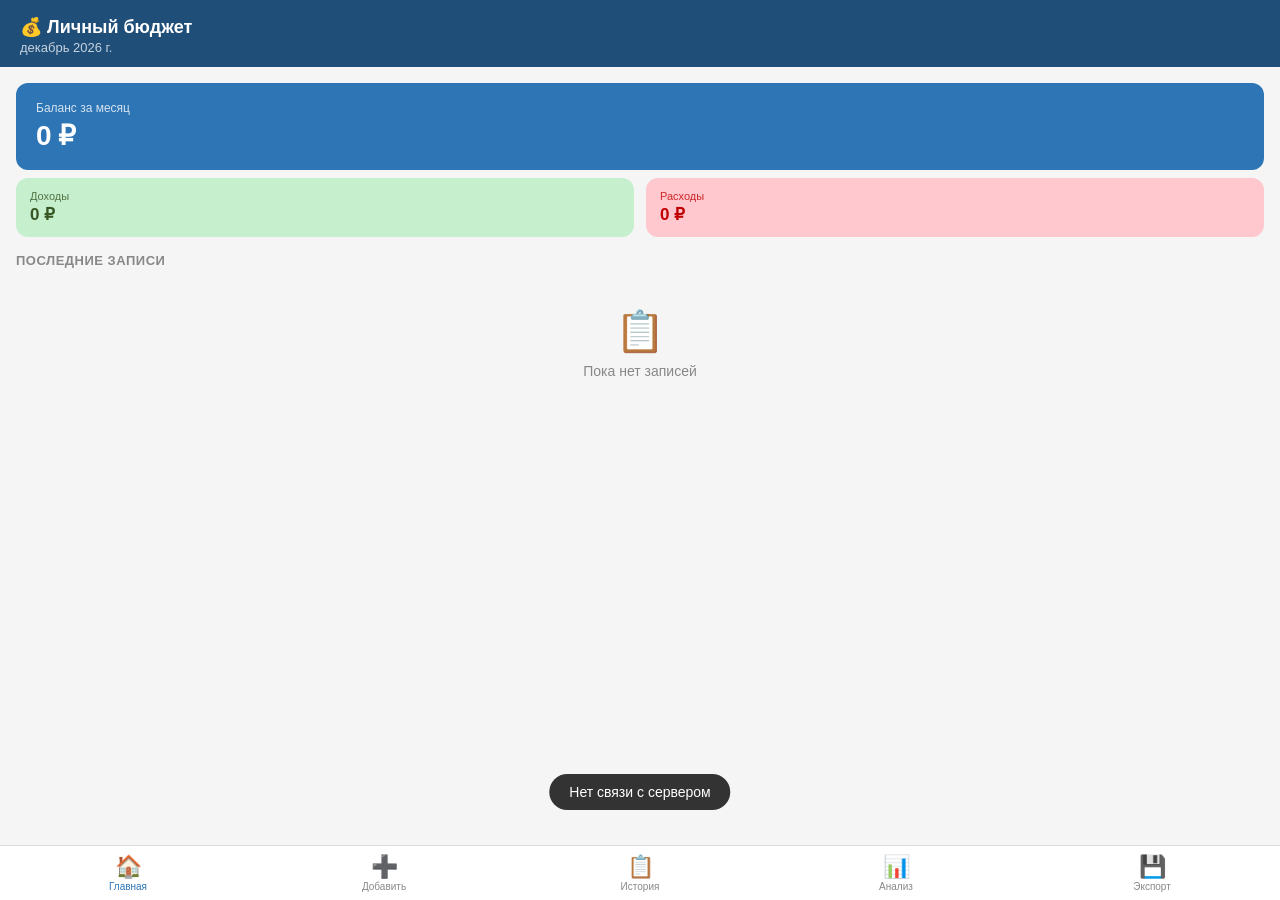
==== budget-mobile/index.html @ 77e84536 "Add personal budget app with mobile sync support - budget-mobile/: PWA web app for tracking personal" ====
<!DOCTYPE html>
<html lang="ru">
<head>
  <meta charset="UTF-8">
  <meta name="viewport" content="width=device-width, initial-scale=1.0, maximum-scale=1.0">
  <meta name="theme-color" content="#1F4E79">
  <meta name="apple-mobile-web-app-capable" content="yes">
  <meta name="apple-mobile-web-app-status-bar-style" content="default">
  <meta name="apple-mobile-web-app-title" content="Бюджет">
  <link rel="manifest" href="manifest.json">
  <title>Личный бюджет</title>
  <style>
    * { box-sizing: border-box; margin: 0; padding: 0; -webkit-tap-highlight-color: transparent; }

    :root {
      --blue:    #1F4E79;
      --blue2:   #2E75B6;
      --green:   #375623;
      --green2:  #C6EFCE;
      --red:     #C00000;
      --red2:    #FFC7CE;
      --yellow:  #FFF2CC;
      --gray:    #F5F5F5;
      --border:  #DDD;
      --text:    #222;
      --muted:   #888;
      --radius:  12px;
    }

    body {
      font-family: -apple-system, BlinkMacSystemFont, "Segoe UI", sans-serif;
      background: var(--gray);
      color: var(--text);
      min-height: 100vh;
      padding-bottom: 80px;
    }

    /* ── Шапка ── */
    header {
      background: var(--blue);
      color: #fff;
      padding: 16px 20px 12px;
      position: sticky;
      top: 0;
      z-index: 100;
    }
    header h1 { font-size: 18px; font-weight: 700; }
    header .month { font-size: 13px; opacity: .75; margin-top: 2px; }

    /* ── Баланс карточка ── */
    .balance-card {
      background: var(--blue2);
      color: #fff;
      margin: 16px 16px 0;
      border-radius: var(--radius);
      padding: 18px 20px;
    }
    .balance-card .label { font-size: 12px; opacity: .8; margin-bottom: 4px; }
    .balance-card .amount { font-size: 28px; font-weight: 700; letter-spacing: -.5px; }
    .balance-row { display: flex; gap: 12px; margin: 8px 16px 0; }
    .mini-card {
      flex: 1;
      border-radius: var(--radius);
      padding: 12px 14px;
      font-size: 13px;
    }
    .mini-card.inc { background: var(--green2); color: var(--green); }
    .mini-card.exp { background: var(--red2);   color: var(--red); }
    .mini-card .mc-label { font-size: 11px; opacity: .8; }
    .mini-card .mc-val   { font-size: 17px; font-weight: 700; margin-top: 2px; }

    /* ── Секции ── */
    section { margin: 16px 16px 0; }
    .section-title {
      font-size: 13px;
      font-weight: 600;
      color: var(--muted);
      text-transform: uppercase;
      letter-spacing: .5px;
      margin-bottom: 8px;
    }

    /* ── Быстрый ввод ── */
    .quick-form {
      background: #fff;
      border-radius: var(--radius);
      padding: 16px;
      box-shadow: 0 1px 4px rgba(0,0,0,.08);
    }

    .type-toggle {
      display: flex;
      gap: 8px;
      margin-bottom: 14px;
    }
    .type-btn {
      flex: 1;
      padding: 11px;
      border: 2px solid var(--border);
      border-radius: 8px;
      font-size: 15px;
      font-weight: 600;
      cursor: pointer;
      background: #fff;
      transition: all .15s;
    }
    .type-btn.income.active  { background: var(--green2); border-color: var(--green); color: var(--green); }
    .type-btn.expense.active { background: var(--red2);   border-color: var(--red);   color: var(--red); }

    .form-row { margin-bottom: 12px; }
    .form-row label { display: block; font-size: 12px; color: var(--muted); margin-bottom: 4px; }
    .form-row input,
    .form-row select {
      width: 100%;
      padding: 12px 14px;
      border: 1.5px solid var(--border);
      border-radius: 8px;
      font-size: 16px;
      background: #fff;
      color: var(--text);
      -webkit-appearance: none;
    }
    .form-row input:focus,
    .form-row select:focus {
      outline: none;
      border-color: var(--blue2);
    }

    /* Большое поле суммы */
    #amount {
      font-size: 24px;
      font-weight: 700;
      text-align: right;
      letter-spacing: -.5px;
    }

    .btn-add {
      width: 100%;
      padding: 14px;
      background: var(--blue2);
      color: #fff;
      border: none;
      border-radius: 8px;
      font-size: 16px;
      font-weight: 700;
      cursor: pointer;
      margin-top: 4px;
      transition: background .15s;
    }
    .btn-add:active { background: var(--blue); }

    /* Супермаркет-кнопка */
    .supermarket-btn {
      width: 100%;
      padding: 11px;
      background: var(--yellow);
      color: #7A6000;
      border: 1.5px solid #E0C000;
      border-radius: 8px;
      font-size: 14px;
      font-weight: 600;
      cursor: pointer;
      margin-bottom: 14px;
      text-align: left;
      display: flex;
      align-items: center;
      gap: 8px;
    }
    .supermarket-btn span { font-size: 20px; }

    /* ── Список транзакций ── */
    .tx-list { display: flex; flex-direction: column; gap: 8px; }
    .tx-item {
      background: #fff;
      border-radius: 10px;
      padding: 12px 14px;
      display: flex;
      align-items: center;
      gap: 12px;
      box-shadow: 0 1px 3px rgba(0,0,0,.06);
      position: relative;
    }
    .tx-icon {
      width: 40px; height: 40px;
      border-radius: 50%;
      display: flex; align-items: center; justify-content: center;
      font-size: 18px;
      flex-shrink: 0;
    }
    .tx-icon.inc { background: var(--green2); }
    .tx-icon.exp { background: var(--red2); }
    .tx-icon.sup { background: var(--yellow); }
    .tx-info { flex: 1; min-width: 0; }
    .tx-cat  { font-size: 14px; font-weight: 600; white-space: nowrap; overflow: hidden; text-overflow: ellipsis; }
    .tx-meta { font-size: 12px; color: var(--muted); margin-top: 2px; }
    .tx-amount { font-size: 16px; font-weight: 700; flex-shrink: 0; }
    .tx-amount.inc { color: var(--green); }
    .tx-amount.exp { color: var(--red); }
    .tx-del {
      position: absolute;
      right: 4px; top: 4px;
      background: none; border: none;
      color: var(--muted); font-size: 16px;
      cursor: pointer; padding: 4px 6px;
      line-height: 1;
    }

    /* ── Нижняя навигация ── */
    nav {
      position: fixed;
      bottom: 0; left: 0; right: 0;
      background: #fff;
      border-top: 1px solid var(--border);
      display: flex;
      z-index: 200;
    }
    .nav-btn {
      flex: 1;
      padding: 10px 0 8px;
      background: none;
      border: none;
      cursor: pointer;
      display: flex;
      flex-direction: column;
      align-items: center;
      gap: 3px;
      font-size: 10px;
      color: var(--muted);
      transition: color .15s;
    }
    .nav-btn .icon { font-size: 22px; line-height: 1; }
    .nav-btn.active { color: var(--blue2); }

    /* ── Страницы ── */
    .page { display: none; }
    .page.active { display: block; }

    /* ── История (таблица) ── */
    .filter-row {
      display: flex;
      gap: 8px;
      margin-bottom: 10px;
    }
    .filter-row select {
      flex: 1;
      padding: 9px 12px;
      border: 1.5px solid var(--border);
      border-radius: 8px;
      font-size: 14px;
      -webkit-appearance: none;
    }

    /* ── Аналитика ── */
    .stat-cards { display: flex; flex-direction: column; gap: 10px; }
    .stat-card {
      background: #fff;
      border-radius: var(--radius);
      padding: 14px 16px;
      box-shadow: 0 1px 3px rgba(0,0,0,.06);
    }
    .stat-card h3 { font-size: 13px; color: var(--muted); margin-bottom: 10px; }
    .stat-row {
      display: flex;
      justify-content: space-between;
      align-items: center;
      padding: 6px 0;
      border-bottom: 1px solid var(--gray);
      font-size: 14px;
    }
    .stat-row:last-child { border-bottom: none; }
    .stat-row .bar-wrap { flex: 1; margin: 0 10px; height: 6px; background: var(--gray); border-radius: 3px; overflow: hidden; }
    .stat-row .bar      { height: 100%; border-radius: 3px; background: var(--red2); }
    .stat-row .val      { font-weight: 700; font-size: 13px; min-width: 70px; text-align: right; }

    /* ── Экспорт ── */
    .export-area {
      background: #fff;
      border-radius: var(--radius);
      padding: 16px;
      box-shadow: 0 1px 4px rgba(0,0,0,.08);
    }
    .btn-export {
      width: 100%;
      padding: 13px;
      border: none;
      border-radius: 8px;
      font-size: 15px;
      font-weight: 600;
      cursor: pointer;
      margin-bottom: 10px;
    }
    .btn-export.csv  { background: var(--green2); color: var(--green); }
    .btn-export.json { background: var(--yellow);  color: #7A6000; }
    .btn-export.clr  { background: var(--red2);   color: var(--red); }

    .toast {
      position: fixed;
      bottom: 90px; left: 50%; transform: translateX(-50%) translateY(20px);
      background: #333; color: #fff;
      padding: 10px 20px;
      border-radius: 24px;
      font-size: 14px;
      opacity: 0;
      transition: all .3s;
      pointer-events: none;
      z-index: 999;
      white-space: nowrap;
    }
    .toast.show { opacity: 1; transform: translateX(-50%) translateY(0); }

    .empty-state {
      text-align: center;
      padding: 32px 0;
      color: var(--muted);
      font-size: 14px;
    }
    .empty-state .emoji { font-size: 40px; display: block; margin-bottom: 8px; }
  </style>
</head>
<body>

<header>
  <h1>💰 Личный бюджет</h1>
  <div class="month" id="headerMonth"></div>
</header>

<!-- ── СТРАНИЦА: ГЛАВНАЯ ── -->
<div class="page active" id="page-home">
  <div class="balance-card">
    <div class="label">Баланс за месяц</div>
    <div class="amount" id="balanceAmt">0 ₽</div>
  </div>
  <div class="balance-row">
    <div class="mini-card inc">
      <div class="mc-label">Доходы</div>
      <div class="mc-val" id="incomeAmt">0 ₽</div>
    </div>
    <div class="mini-card exp">
      <div class="mc-label">Расходы</div>
      <div class="mc-val" id="expenseAmt">0 ₽</div>
    </div>
  </div>

  <section>
    <div class="section-title">Последние записи</div>
    <div class="tx-list" id="recentList">
      <div class="empty-state"><span class="emoji">📋</span>Пока нет записей</div>
    </div>
  </section>
</div>

<!-- ── СТРАНИЦА: ДОБАВИТЬ ── -->
<div class="page" id="page-add">
  <section>
    <div class="section-title">Новая запись</div>
    <div class="quick-form">

      <!-- Быстрая кнопка для супермаркета -->
      <button class="supermarket-btn" onclick="quickSupermarket()">
        <span>🛒</span> Быстро: Супермаркет / Гипермаркет
      </button>

      <div class="type-toggle">
        <button class="type-btn expense active" id="btnExpense" onclick="setType('expense')">− Расход</button>
        <button class="type-btn income"          id="btnIncome"  onclick="setType('income')">+ Доход</button>
      </div>

      <div class="form-row">
        <label>Сумма</label>
        <input type="number" id="amount" placeholder="0" inputmode="decimal" min="0" step="0.01">
      </div>

      <div class="form-row">
        <label>Категория</label>
        <select id="category"></select>
      </div>

      <div class="form-row">
        <label>Описание / Магазин (необязательно)</label>
        <input type="text" id="description" placeholder="Лента, ТЦ Мега…">
      </div>

      <div class="form-row">
        <label>Дата</label>
        <input type="date" id="txDate">
      </div>

      <button class="btn-add" onclick="addTransaction()">Добавить запись</button>
    </div>
  </section>
</div>

<!-- ── СТРАНИЦА: ИСТОРИЯ ── -->
<div class="page" id="page-history">
  <section>
    <div class="section-title">История</div>
    <div class="filter-row">
      <select id="filterMonth" onchange="renderHistory()"></select>
      <select id="filterType" onchange="renderHistory()">
        <option value="">Все</option>
        <option value="income">Доходы</option>
        <option value="expense">Расходы</option>
      </select>
    </div>
    <div class="tx-list" id="historyList"></div>
  </section>
</div>

<!-- ── СТРАНИЦА: АНАЛИТИКА ── -->
<div class="page" id="page-stats">
  <section>
    <div class="section-title">Аналитика</div>
    <div class="stat-cards" id="statCards"></div>
  </section>
</div>

<!-- ── СТРАНИЦА: ЭКСПОРТ ── -->
<div class="page" id="page-export">
  <section>
    <div class="section-title">Экспорт данных</div>
    <div class="export-area">
      <p style="font-size:14px;color:var(--muted);margin-bottom:14px;">
        Экспорт в CSV — можно открыть в Excel или импортировать в таблицу бюджета.
      </p>
      <button class="btn-export csv"  onclick="exportCSV()">📥 Скачать CSV (Excel)</button>
      <button class="btn-export json" onclick="exportJSON()">📦 Резервная копия JSON</button>
      <button class="btn-export json" style="background:#E8F4FD;color:#1F4E79;" onclick="importJSON()">📤 Восстановить из JSON</button>
      <input type="file" id="importFile" accept=".json" style="display:none" onchange="handleImport(event)">
      <hr style="margin:16px 0;border:none;border-top:1px solid var(--border);">
      <button class="btn-export clr" onclick="clearData()">🗑 Очистить все данные</button>
    </div>
    <section style="margin-top:0;">
      <div class="section-title" style="margin-top:16px;">Всего записей: <span id="totalCount">0</span></div>
    </section>
  </section>
</div>

<!-- ── Навигация ── -->
<nav>
  <button class="nav-btn active" id="nav-home"   onclick="showPage('home')">
    <span class="icon">🏠</span>Главная
  </button>
  <button class="nav-btn" id="nav-add"    onclick="showPage('add')">
    <span class="icon">➕</span>Добавить
  </button>
  <button class="nav-btn" id="nav-history" onclick="showPage('history')">
    <span class="icon">📋</span>История
  </button>
  <button class="nav-btn" id="nav-stats"  onclick="showPage('stats')">
    <span class="icon">📊</span>Анализ
  </button>
  <button class="nav-btn" id="nav-export" onclick="showPage('export')">
    <span class="icon">💾</span>Экспорт
  </button>
</nav>

<div class="toast" id="toast"></div>

<script>
// ═══════════════════════════════════════════════════════
// КАТЕГОРИИ
// ═══════════════════════════════════════════════════════
const INCOME_CATS = [
  "Зарплата (основная)",
  "Подработка / фриланс",
  "Премия / бонус",
  "Социальные выплаты",
  "Проценты / инвестиции",
  "Подарки / прочие доходы",
];

const EXPENSE_CATS = [
  // Питание
  "Супермаркет / гипермаркет",
  "Продукты (малые покупки)",
  "Кафе и рестораны",
  // Жильё
  "Аренда / ипотека",
  "Коммунальные услуги",
  "Интернет и связь",
  "Ремонт / мебель",
  // Транспорт
  "Общественный транспорт",
  "Такси",
  "Авто (топливо, парковка)",
  // Здоровье
  "Медицина / аптека",
  "Спорт и фитнес",
  // Личное
  "Одежда и обувь",
  "Косметика / гигиена",
  "Образование / курсы",
  // Досуг
  "Развлечения / хобби",
  "Подписки (стриминг и др.)",
  "Путешествия / отдых",
  // Финансы
  "Кредит / долг",
  "Накопления / инвестиции",
  "Прочие расходы",
];

const CAT_ICONS = {
  "Супермаркет / гипермаркет": "🛒",
  "Продукты (малые покупки)":  "🥦",
  "Кафе и рестораны":          "☕",
  "Аренда / ипотека":          "🏠",
  "Коммунальные услуги":       "💡",
  "Интернет и связь":          "📡",
  "Ремонт / мебель":           "🔧",
  "Общественный транспорт":    "🚌",
  "Такси":                     "🚕",
  "Авто (топливо, парковка)":  "⛽",
  "Медицина / аптека":         "💊",
  "Спорт и фитнес":            "🏋️",
  "Одежда и обувь":            "👗",
  "Косметика / гигиена":       "🧴",
  "Образование / курсы":       "📚",
  "Развлечения / хобби":       "🎮",
  "Подписки (стриминг и др.)": "📺",
  "Путешествия / отдых":       "✈️",
  "Кредит / долг":             "💳",
  "Накопления / инвестиции":   "📈",
  "Прочие расходы":            "📦",
  "Зарплата (основная)":       "💼",
  "Подработка / фриланс":      "💻",
  "Премия / бонус":            "🎯",
  "Социальные выплаты":        "🏛️",
  "Проценты / инвестиции":     "📈",
  "Подарки / прочие доходы":   "🎁",
};

// ═══════════════════════════════════════════════════════
// СОСТОЯНИЕ + API
// ═══════════════════════════════════════════════════════
let currentType  = 'expense';
let transactions = [];

// Все запросы идут на тот же хост, откуда загружена страница
const API = '/api/data';

async function loadFromServer() {
  try {
    const r = await fetch(API);
    transactions = await r.json();
  } catch (e) {
    showToast('Нет связи с сервером');
    transactions = [];
  }
}

async function saveToServer() {
  try {
    await fetch(API, {
      method: 'POST',
      headers: { 'Content-Type': 'application/json' },
      body: JSON.stringify(transactions),
    });
  } catch (e) {
    showToast('Ошибка сохранения');
  }
}

// Автообновление каждые 5 секунд (синхронизация между устройствами)
function startAutoSync() {
  setInterval(async () => {
    const prev = transactions.length;
    await loadFromServer();
    if (transactions.length !== prev) {
      renderHome();
      renderHistory();
      renderStats();
    }
  }, 5000);
}

// ═══════════════════════════════════════════════════════
// ИНИЦИАЛИЗАЦИЯ
// ═══════════════════════════════════════════════════════
window.addEventListener('DOMContentLoaded', async () => {
  const now = new Date();
  document.getElementById('headerMonth').textContent =
    now.toLocaleDateString('ru-RU', { month: 'long', year: 'numeric' });
  document.getElementById('txDate').value = toDateInput(now);

  setType('expense');

  await loadFromServer();
  populateMonthFilter();
  renderHome();
  renderHistory();
  renderStats();
  document.getElementById('totalCount').textContent = transactions.length;

  startAutoSync();
});

function toDateInput(d) {
  return d.toISOString().split('T')[0];
}

function fmtDate(iso) {
  if (!iso) return '';
  const [y, m, day] = iso.split('-');
  return `${day}.${m}.${y}`;
}

function fmtRub(n) {
  return new Intl.NumberFormat('ru-RU', {
    style: 'currency', currency: 'RUB', maximumFractionDigits: 0
  }).format(n);
}

// ═══════════════════════════════════════════════════════
// НАВИГАЦИЯ
// ═══════════════════════════════════════════════════════
function showPage(name) {
  document.querySelectorAll('.page').forEach(p => p.classList.remove('active'));
  document.querySelectorAll('.nav-btn').forEach(b => b.classList.remove('active'));
  document.getElementById('page-' + name).classList.add('active');
  document.getElementById('nav-' + name).classList.add('active');
  if (name === 'home')    renderHome();
  if (name === 'history') renderHistory();
  if (name === 'stats')   renderStats();
  if (name === 'export')  document.getElementById('totalCount').textContent = transactions.length;
}

// ═══════════════════════════════════════════════════════
// ТИП И КАТЕГОРИИ
// ═══════════════════════════════════════════════════════
function setType(type) {
  currentType = type;
  document.getElementById('btnIncome').classList.toggle('active',  type === 'income');
  document.getElementById('btnExpense').classList.toggle('active', type === 'expense');
  fillCategories(type);
}

function fillCategories(type) {
  const sel  = document.getElementById('category');
  const cats = type === 'income' ? INCOME_CATS : EXPENSE_CATS;
  sel.innerHTML = cats.map(c =>
    `<option value="${c}">${(CAT_ICONS[c] || '•')} ${c}</option>`
  ).join('');
}

// ═══════════════════════════════════════════════════════
// ДОБАВИТЬ ЗАПИСЬ
// ═══════════════════════════════════════════════════════
async function addTransaction(overrides) {
  const amount = parseFloat(
    overrides?.amount ?? document.getElementById('amount').value
  );
  if (!amount || amount <= 0) { showToast('Введите сумму'); return; }

  const tx = {
    id:          Date.now(),
    type:        overrides?.type        ?? currentType,
    category:    overrides?.category    ?? document.getElementById('category').value,
    description: overrides?.description ?? document.getElementById('description').value.trim(),
    amount:      amount,
    date:        overrides?.date        ?? document.getElementById('txDate').value,
  };

  transactions.unshift(tx);
  await saveToServer();

  if (!overrides) {
    document.getElementById('amount').value = '';
    document.getElementById('description').value = '';
  }

  showToast('Запись добавлена ✓');
  renderHome();
}

function quickSupermarket() {
  const amount = prompt('Сумма чека супермаркета (₽):');
  if (!amount || isNaN(amount)) return;
  const store = prompt('Название магазина (необязательно):') || '';
  addTransaction({
    type:        'expense',
    category:    'Супермаркет / гипермаркет',
    description: store,
    amount:      parseFloat(amount),
    date:        toDateInput(new Date()),
  });
}

// ═══════════════════════════════════════════════════════
// ГЛАВНАЯ
// ═══════════════════════════════════════════════════════
function renderHome() {
  const now  = new Date();
  const month = `${now.getFullYear()}-${String(now.getMonth()+1).padStart(2,'0')}`;
  const monthTx = transactions.filter(t => t.date && t.date.startsWith(month));

  const income  = monthTx.filter(t => t.type === 'income') .reduce((s,t) => s + t.amount, 0);
  const expense = monthTx.filter(t => t.type === 'expense').reduce((s,t) => s + t.amount, 0);
  const balance = income - expense;

  document.getElementById('incomeAmt').textContent  = fmtRub(income);
  document.getElementById('expenseAmt').textContent = fmtRub(expense);
  const ba = document.getElementById('balanceAmt');
  ba.textContent = fmtRub(balance);
  ba.style.color = balance < 0 ? '#FFB3B3' : '#fff';

  // Последние 10 записей
  const list = document.getElementById('recentList');
  const recent = transactions.slice(0, 10);
  if (!recent.length) {
    list.innerHTML = '<div class="empty-state"><span class="emoji">📋</span>Пока нет записей</div>';
    return;
  }
  list.innerHTML = recent.map(t => txHTML(t, true)).join('');
}

// ═══════════════════════════════════════════════════════
// ИСТОРИЯ
// ═══════════════════════════════════════════════════════
function populateMonthFilter() {
  const sel = document.getElementById('filterMonth');
  const months = new Set(transactions.map(t => t.date ? t.date.slice(0,7) : ''));
  const now = new Date();
  const cur = `${now.getFullYear()}-${String(now.getMonth()+1).padStart(2,'0')}`;
  months.add(cur);

  const sorted = [...months].filter(Boolean).sort().reverse();
  sel.innerHTML = sorted.map(m => {
    const [y, mo] = m.split('-');
    const label = new Date(y, mo-1).toLocaleDateString('ru-RU', { month: 'long', year: 'numeric' });
    return `<option value="${m}" ${m===cur?'selected':''}>${label}</option>`;
  }).join('');
}

function renderHistory() {
  populateMonthFilter();
  const month    = document.getElementById('filterMonth')?.value || '';
  const typeF    = document.getElementById('filterType')?.value  || '';
  let filtered   = transactions;
  if (month) filtered = filtered.filter(t => t.date && t.date.startsWith(month));
  if (typeF) filtered = filtered.filter(t => t.type === typeF);

  const list = document.getElementById('historyList');
  if (!filtered.length) {
    list.innerHTML = '<div class="empty-state"><span class="emoji">🔍</span>Нет записей за этот период</div>';
    return;
  }
  list.innerHTML = filtered.map(t => txHTML(t, true)).join('');
}

// ═══════════════════════════════════════════════════════
// ЭЛЕМЕНТ ТРАНЗАКЦИИ
// ═══════════════════════════════════════════════════════
function txHTML(t, showDel) {
  const icon    = CAT_ICONS[t.category] || (t.type === 'income' ? '💚' : '❌');
  const isSup   = t.category === 'Супермаркет / гипермаркет';
  const iconCls = isSup ? 'sup' : t.type === 'income' ? 'inc' : 'exp';
  const amtCls  = t.type === 'income' ? 'inc' : 'exp';
  const sign    = t.type === 'income' ? '+' : '−';
  const desc    = t.description ? ` · ${t.description}` : '';

  return `
  <div class="tx-item" id="tx-${t.id}">
    <div class="tx-icon ${iconCls}">${icon}</div>
    <div class="tx-info">
      <div class="tx-cat">${t.category}</div>
      <div class="tx-meta">${fmtDate(t.date)}${desc}</div>
    </div>
    <div class="tx-amount ${amtCls}">${sign}${fmtRub(t.amount)}</div>
    ${showDel ? `<button class="tx-del" onclick="deleteTx(${t.id})">✕</button>` : ''}
  </div>`;
}

async function deleteTx(id) {
  if (!confirm('Удалить запись?')) return;
  transactions = transactions.filter(t => t.id !== id);
  await saveToServer();
  renderHome();
  renderHistory();
  renderStats();
  showToast('Удалено');
}

// ═══════════════════════════════════════════════════════
// АНАЛИТИКА
// ═══════════════════════════════════════════════════════
function renderStats() {
  const now   = new Date();
  const month = `${now.getFullYear()}-${String(now.getMonth()+1).padStart(2,'0')}`;
  const exp   = transactions.filter(t => t.type === 'expense' && t.date?.startsWith(month));
  const inc   = transactions.filter(t => t.type === 'income'  && t.date?.startsWith(month));

  const totalExp = exp.reduce((s,t) => s+t.amount, 0);
  const totalInc = inc.reduce((s,t) => s+t.amount, 0);

  // Группировка расходов по категориям
  const bycat = {};
  exp.forEach(t => { bycat[t.category] = (bycat[t.category] || 0) + t.amount; });
  const sorted = Object.entries(bycat).sort((a,b) => b[1]-a[1]);

  const cards = document.getElementById('statCards');
  if (!sorted.length) {
    cards.innerHTML = '<div class="empty-state"><span class="emoji">📊</span>Нет данных за этот месяц</div>';
    return;
  }

  const rows = sorted.map(([cat, amt]) => {
    const pct  = totalExp > 0 ? (amt / totalExp * 100) : 0;
    const icon = CAT_ICONS[cat] || '•';
    return `
    <div class="stat-row">
      <span style="font-size:18px;width:26px">${icon}</span>
      <span style="flex:1;font-size:13px;overflow:hidden;text-overflow:ellipsis;white-space:nowrap">${cat}</span>
      <div class="bar-wrap"><div class="bar" style="width:${pct}%"></div></div>
      <span class="val">${fmtRub(amt)}</span>
    </div>`;
  }).join('');

  cards.innerHTML = `
    <div class="stat-card">
      <h3>Расходы по категориям · ${now.toLocaleDateString('ru-RU',{month:'long'})}</h3>
      ${rows}
    </div>
    <div class="stat-card">
      <h3>Сводка месяца</h3>
      <div class="stat-row">
        <span>💚 Доходы</span>
        <span class="val" style="color:var(--green)">${fmtRub(totalInc)}</span>
      </div>
      <div class="stat-row">
        <span>🔴 Расходы</span>
        <span class="val" style="color:var(--red)">${fmtRub(totalExp)}</span>
      </div>
      <div class="stat-row">
        <span>💰 Остаток</span>
        <span class="val" style="color:${totalInc-totalExp>=0?'var(--green)':'var(--red)'}">
          ${fmtRub(totalInc - totalExp)}
        </span>
      </div>
      ${totalInc > 0 ? `
      <div class="stat-row">
        <span>📊 Норма сбережений</span>
        <span class="val">${Math.round((totalInc-totalExp)/totalInc*100)}%</span>
      </div>` : ''}
    </div>`;
}

// ═══════════════════════════════════════════════════════
// ЭКСПОРТ / ИМПОРТ
// ═══════════════════════════════════════════════════════
function exportCSV() {
  if (!transactions.length) { showToast('Нет данных для экспорта'); return; }
  const BOM  = '\uFEFF';
  const head = 'Дата;Тип;Категория;Описание;Сумма\n';
  const rows = transactions.map(t =>
    `${fmtDate(t.date)};${t.type==='income'?'Доход':'Расход'};${t.category};${t.description||''};${t.amount}`
  ).join('\n');
  download(BOM + head + rows, 'бюджет.csv', 'text/csv;charset=utf-8');
  showToast('CSV скачан');
}

function exportJSON() {
  download(JSON.stringify(transactions, null, 2), 'budget-backup.json', 'application/json');
  showToast('Резервная копия сохранена');
}

function importJSON() {
  document.getElementById('importFile').click();
}

function handleImport(e) {
  const file = e.target.files[0];
  if (!file) return;
  const reader = new FileReader();
  reader.onload = async ev => {
    try {
      const data = JSON.parse(ev.target.result);
      if (!Array.isArray(data)) throw new Error();
      transactions = data;
      await saveToServer();
      renderHome(); renderHistory(); renderStats();
      showToast(`Импортировано ${data.length} записей`);
    } catch {
      showToast('Ошибка: неверный файл');
    }
  };
  reader.readAsText(file);
  e.target.value = '';
}

async function clearData() {
  if (!confirm('Удалить ВСЕ записи? Это действие нельзя отменить.')) return;
  transactions = [];
  await saveToServer();
  renderHome(); renderHistory(); renderStats();
  document.getElementById('totalCount').textContent = 0;
  showToast('Все данные удалены');
}

function download(content, filename, mime) {
  const a   = document.createElement('a');
  a.href    = URL.createObjectURL(new Blob([content], { type: mime }));
  a.download = filename;
  a.click();
}

// ═══════════════════════════════════════════════════════
// УВЕДОМЛЕНИЕ
// ═══════════════════════════════════════════════════════
function showToast(msg) {
  const t = document.getElementById('toast');
  t.textContent = msg;
  t.classList.add('show');
  setTimeout(() => t.classList.remove('show'), 2200);
}
</script>
</body>
</html>
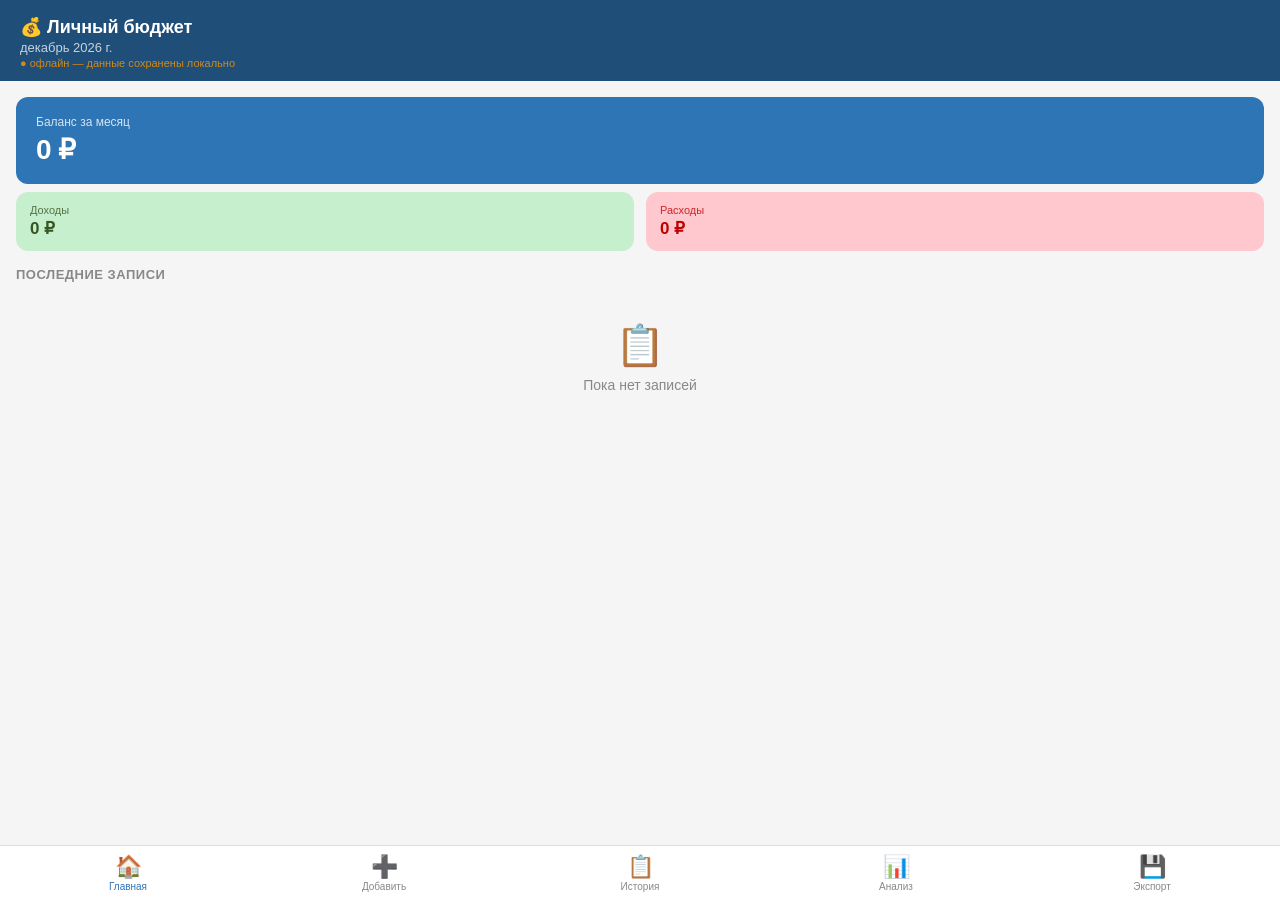
==== commit 45e689da: "Fix data loss: add localStorage backup + threaded server - index.html: dual-save strategy — always w" ====
--- a/budget-mobile/index.html
+++ b/budget-mobile/index.html
@@ -322,6 +322,7 @@
 <header>
   <h1>💰 Личный бюджет</h1>
   <div class="month" id="headerMonth"></div>
+  <div id="serverStatus" style="font-size:11px;opacity:.8;margin-top:2px;">● подключение…</div>
 </header>
 
 <!-- ── СТРАНИЦА: ГЛАВНАЯ ── -->
@@ -531,47 +532,143 @@
 };
 
 // ═══════════════════════════════════════════════════════
-// СОСТОЯНИЕ + API
+// СОСТОЯНИЕ + API + РЕЗЕРВНОЕ ХРАНИЛИЩЕ
 // ═══════════════════════════════════════════════════════
 let currentType  = 'expense';
 let transactions = [];
-
-// Все запросы идут на тот же хост, откуда загружена страница
-const API = '/api/data';
-
-async function loadFromServer() {
+let serverOnline = false;
+
+const API      = '/api/data';
+const LS_KEY   = 'budget_tx';        // резерв в браузере
+const LS_DIRTY = 'budget_tx_dirty';  // флаг: есть несинхронизированные данные
+
+// ── localStorage (всегда доступен) ──────────────────────────────────
+function lsSave() {
   try {
-    const r = await fetch(API);
-    transactions = await r.json();
+    localStorage.setItem(LS_KEY, JSON.stringify(transactions));
+  } catch(e) {}
+}
+
+function lsLoad() {
+  try {
+    const raw = localStorage.getItem(LS_KEY);
+    return raw ? JSON.parse(raw) : [];
+  } catch(e) { return []; }
+}
+
+// ── Индикатор статуса сервера ─────────────────────────────────────
+function setServerStatus(online) {
+  serverOnline = online;
+  const el = document.getElementById('serverStatus');
+  if (!el) return;
+  if (online) {
+    el.textContent = '● онлайн';
+    el.style.color = '#4CAF50';
+  } else {
+    el.textContent = '● офлайн — данные сохранены локально';
+    el.style.color = '#FF9800';
+  }
+}
+
+// ── Загрузка: сервер → если пуст/недоступен → localStorage ─────────
+async function loadData() {
+  // Сначала показываем локальные данные мгновенно
+  const local = lsLoad();
+  if (local.length > 0) {
+    transactions = local;
+    renderAll();
+  }
+
+  try {
+    const r = await fetch(API, { signal: AbortSignal.timeout(4000) });
+    const serverData = await r.json();
+
+    // Если на сервере больше данных — берём серверные
+    // Если localStorage новее (dirty) — отправляем их на сервер
+    const dirty = localStorage.getItem(LS_DIRTY) === '1';
+    if (dirty && local.length >= serverData.length) {
+      // Локальные данные новее — синхронизируем на сервер
+      await pushToServer(local);
+      transactions = local;
+      localStorage.removeItem(LS_DIRTY);
+      showToast('Данные синхронизированы с сервером');
+    } else {
+      transactions = serverData.length > 0 ? serverData : local;
+      lsSave();
+    }
+    setServerStatus(true);
   } catch (e) {
-    showToast('Нет связи с сервером');
-    transactions = [];
+    // Сервер недоступен — работаем с localStorage
+    transactions = local;
+    setServerStatus(false);
   }
-}
-
-async function saveToServer() {
+  renderAll();
+}
+
+// ── Сохранение: и в localStorage, и на сервер ───────────────────────
+async function saveData() {
+  // 1. Сначала всегда сохраняем локально — это мгновенно и надёжно
+  lsSave();
+
+  // 2. Пробуем отправить на сервер
   try {
-    await fetch(API, {
-      method: 'POST',
-      headers: { 'Content-Type': 'application/json' },
-      body: JSON.stringify(transactions),
-    });
+    await pushToServer(transactions);
+    localStorage.removeItem(LS_DIRTY);
+    setServerStatus(true);
   } catch (e) {
-    showToast('Ошибка сохранения');
+    // Сервер недоступен — помечаем как «надо синхронизировать»
+    localStorage.setItem(LS_DIRTY, '1');
+    setServerStatus(false);
   }
 }
 
-// Автообновление каждые 5 секунд (синхронизация между устройствами)
+async function pushToServer(data) {
+  const r = await fetch(API, {
+    method: 'POST',
+    headers: { 'Content-Type': 'application/json' },
+    body: JSON.stringify(data),
+    signal: AbortSignal.timeout(4000),
+  });
+  if (!r.ok) throw new Error('Server error');
+}
+
+// ── Автосинхронизация ─────────────────────────────────────────────
 function startAutoSync() {
   setInterval(async () => {
-    const prev = transactions.length;
-    await loadFromServer();
-    if (transactions.length !== prev) {
-      renderHome();
-      renderHistory();
-      renderStats();
-    }
-  }, 5000);
+    // Если есть несинхронизированные данные — попробовать отправить
+    if (localStorage.getItem(LS_DIRTY) === '1') {
+      try {
+        await pushToServer(transactions);
+        localStorage.removeItem(LS_DIRTY);
+        setServerStatus(true);
+        showToast('Данные синхронизированы');
+      } catch(e) {}
+      return;
+    }
+
+    // Иначе — проверить обновления с других устройств
+    try {
+      const r = await fetch(API, { signal: AbortSignal.timeout(4000) });
+      const serverData = await r.json();
+      if (serverData.length !== transactions.length) {
+        transactions = serverData;
+        lsSave();
+        renderAll();
+      }
+      setServerStatus(true);
+    } catch(e) {
+      setServerStatus(false);
+    }
+  }, 10000);
+}
+
+function renderAll() {
+  populateMonthFilter();
+  renderHome();
+  renderHistory();
+  renderStats();
+  const el = document.getElementById('totalCount');
+  if (el) el.textContent = transactions.length;
 }
 
 // ═══════════════════════════════════════════════════════
@@ -584,14 +681,7 @@
   document.getElementById('txDate').value = toDateInput(now);
 
   setType('expense');
-
-  await loadFromServer();
-  populateMonthFilter();
-  renderHome();
-  renderHistory();
-  renderStats();
-  document.getElementById('totalCount').textContent = transactions.length;
-
+  await loadData();
   startAutoSync();
 });
 
@@ -662,7 +752,7 @@
   };
 
   transactions.unshift(tx);
-  await saveToServer();
+  await saveData();
 
   if (!overrides) {
     document.getElementById('amount').value = '';
@@ -774,7 +864,7 @@
 async function deleteTx(id) {
   if (!confirm('Удалить запись?')) return;
   transactions = transactions.filter(t => t.id !== id);
-  await saveToServer();
+  await saveData();
   renderHome();
   renderHistory();
   renderStats();
@@ -877,7 +967,7 @@
       const data = JSON.parse(ev.target.result);
       if (!Array.isArray(data)) throw new Error();
       transactions = data;
-      await saveToServer();
+      await saveData();
       renderHome(); renderHistory(); renderStats();
       showToast(`Импортировано ${data.length} записей`);
     } catch {
@@ -891,7 +981,7 @@
 async function clearData() {
   if (!confirm('Удалить ВСЕ записи? Это действие нельзя отменить.')) return;
   transactions = [];
-  await saveToServer();
+  await saveData();
   renderHome(); renderHistory(); renderStats();
   document.getElementById('totalCount').textContent = 0;
   showToast('Все данные удалены');
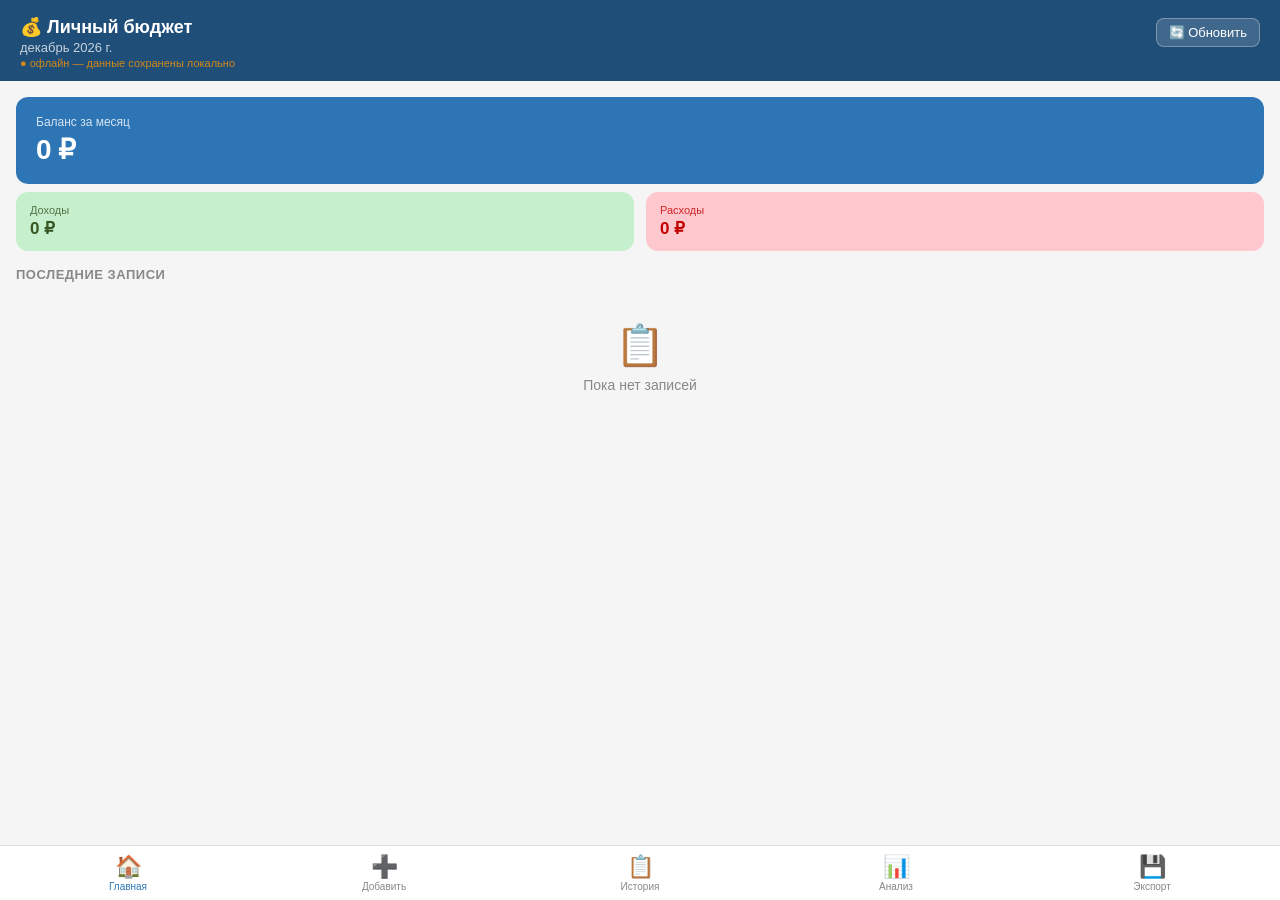
==== commit 1f4e2721: "Add GitHub Pages hosting and public Gist sync for cross-network access - Publish app to GitHub Pages" ====
--- a/budget-mobile/index.html
+++ b/budget-mobile/index.html
@@ -320,9 +320,19 @@
 <body>
 
 <header>
-  <h1>💰 Личный бюджет</h1>
-  <div class="month" id="headerMonth"></div>
-  <div id="serverStatus" style="font-size:11px;opacity:.8;margin-top:2px;">● подключение…</div>
+  <div style="display:flex;justify-content:space-between;align-items:flex-start">
+    <div>
+      <h1>💰 Личный бюджет</h1>
+      <div class="month" id="headerMonth"></div>
+      <div id="serverStatus" style="font-size:11px;opacity:.8;margin-top:2px;">● подключение…</div>
+    </div>
+    <button onclick="manualSync()" id="syncBtn"
+      style="background:rgba(255,255,255,.15);border:1px solid rgba(255,255,255,.3);
+             color:#fff;border-radius:8px;padding:6px 12px;font-size:13px;cursor:pointer;
+             margin-top:2px;white-space:nowrap">
+      🔄 Обновить
+    </button>
+  </div>
 </header>
 
 <!-- ── СТРАНИЦА: ГЛАВНАЯ ── -->
@@ -430,6 +440,54 @@
       <hr style="margin:16px 0;border:none;border-top:1px solid var(--border);">
       <button class="btn-export clr" onclick="clearData()">🗑 Очистить все данные</button>
     </div>
+
+    <!-- ── Облачная синхронизация ── -->
+    <div class="export-area" style="margin-top:16px;">
+      <div style="font-size:13px;font-weight:700;color:var(--blue);margin-bottom:10px;">☁️ Облачная синхронизация</div>
+      <p style="font-size:13px;color:var(--muted);margin-bottom:14px;">
+        Данные хранятся в GitHub Gist — доступны с любого телефона без Wi-Fi и без компьютера.
+      </p>
+
+      <!-- Форма настройки (показывается когда не подключено) -->
+      <div id="gistSetupForm">
+        <div class="form-row">
+          <label>GitHub токен <a href="https://github.com/settings/tokens/new?scopes=gist" target="_blank" style="color:var(--blue2);font-size:11px;">получить →</a></label>
+          <input type="password" id="ghToken" placeholder="ghp_..." style="font-size:14px;padding:10px 12px;border:1.5px solid var(--border);border-radius:8px;width:100%">
+        </div>
+        <div class="form-row">
+          <input type="hidden" id="ghGistId" value="">
+        </div>
+        <button id="btnConnectGist" onclick="setupCloudSync()"
+          style="width:100%;padding:13px;background:var(--blue2);color:#fff;border:none;border-radius:8px;font-size:15px;font-weight:700;cursor:pointer;">
+          Подключить облако
+        </button>
+      </div>
+
+      <!-- Статус (показывается когда подключено) -->
+      <div id="gistConnected" style="display:none">
+        <div style="display:flex;align-items:center;gap:8px;margin-bottom:12px;">
+          <span style="color:#4CAF50;font-size:18px;">✅</span>
+          <span style="font-size:14px;font-weight:600;">Облако подключено</span>
+        </div>
+        <div style="background:#F0F7FF;border-radius:8px;padding:12px;margin-bottom:12px;">
+          <div style="font-size:11px;color:var(--muted);margin-bottom:4px;">Gist ID (дай это второму телефону):</div>
+          <div id="gistIdDisplay" style="font-size:13px;font-weight:700;word-break:break-all;color:var(--blue)"></div>
+        </div>
+
+        <!-- Блок публикации на GitHub Pages -->
+        <div id="pagesSection" style="margin-bottom:12px;"></div>
+
+        <button onclick="copyGistLink()"
+          style="width:100%;padding:11px;background:#E8F4FD;color:var(--blue);border:1.5px solid #BDD7EE;border-radius:8px;font-size:14px;font-weight:600;cursor:pointer;margin-bottom:8px;">
+          📋 Скопировать Gist ID
+        </button>
+        <button onclick="disconnectGist()"
+          style="width:100%;padding:11px;background:var(--red2);color:var(--red);border:none;border-radius:8px;font-size:14px;font-weight:600;cursor:pointer;">
+          Отключить облако
+        </button>
+      </div>
+    </div>
+
     <section style="margin-top:0;">
       <div class="section-title" style="margin-top:16px;">Всего записей: <span id="totalCount">0</span></div>
     </section>
@@ -536,33 +594,148 @@
 // ═══════════════════════════════════════════════════════
 let currentType  = 'expense';
 let transactions = [];
+let deletedIds   = [];        // tombstones — ID удалённых записей для синхронизации
 let serverOnline = false;
 
-const API      = '/api/data';
-const LS_KEY   = 'budget_tx';        // резерв в браузере
-const LS_DIRTY = 'budget_tx_dirty';  // флаг: есть несинхронизированные данные
-
-// ── localStorage (всегда доступен) ──────────────────────────────────
+const API        = '/api/data';
+const LS_KEY     = 'budget_tx';
+const LS_DELETED = 'budget_deleted';
+const LS_DIRTY   = 'budget_tx_dirty';
+
+// ── GitHub Gist (облачное хранилище) ────────────────────────────────
+const CFG_TOKEN    = 'budget_gh_token';
+const CFG_GIST_ID  = 'budget_gist_id';
+const CFG_PAGES_URL = 'budget_pages_url';
+// Публичный Gist — данные читаются без токена, токен нужен только для записи
+const PRESET_GIST_ID = 'ce71a320d0734d3671874f88a1fa9a5b';
+const getToken    = () => localStorage.getItem(CFG_TOKEN)    || '';
+const getGistId   = () => localStorage.getItem(CFG_GIST_ID)  || '';
+const getPagesUrl = () => localStorage.getItem(CFG_PAGES_URL) || '';
+const isGistOn    = () => !!(getToken() && getGistId());
+
+const GIST_HEADERS = () => ({
+  'Authorization': `Bearer ${getToken()}`,
+  'X-GitHub-Api-Version': '2022-11-28',
+  'Content-Type': 'application/json',
+});
+
+// Прямой запрос к GitHub (когда телефон имеет интернет)
+async function ghFetch(method, path, body) {
+  const r = await fetch('https://api.github.com' + path, {
+    method, headers: GIST_HEADERS(), cache: 'no-store',
+    body: body ? JSON.stringify(body) : undefined,
+  });
+  if (!r.ok) throw new Error(r.status);
+  return r.json();
+}
+
+// Через прокси локального сервера (когда телефон в домашней сети)
+async function ghProxy(method, path, body) {
+  const r = await fetch('/api/gist', {
+    method: 'POST',
+    headers: { 'Content-Type': 'application/json' },
+    body: JSON.stringify({ method, path, token: getToken(), body }),
+  });
+  const data = await r.json().catch(() => ({}));
+  if (!r.ok) {
+    const msg = data.message || String(r.status);
+    throw new Error(msg + ' [' + r.status + ']');
+  }
+  return data;
+}
+
+// Прокси нужен только в домашней сети (когда запущен локальный сервер)
+const isLocalNetwork = () => /^(localhost|127\.|192\.|10\.|172\.)/.test(location.hostname);
+
+async function ghCall(method, path, body) {
+  try { return await ghFetch(method, path, body); }
+  catch(e) {
+    if (isLocalNetwork()) return await ghProxy(method, path, body);
+    throw e;
+  }
+}
+
+async function gistGet() {
+  const g = await ghCall('GET', `/gists/${getGistId()}`);
+  const d = JSON.parse(g.files?.['budget.json']?.content || '{}');
+  return { transactions: d.transactions || [], deleted: d.deleted || [] };
+}
+
+// Чтение публичного Gist без токена — для PWA и первого запуска
+async function gistGetPublic() {
+  const id = getGistId() || PRESET_GIST_ID;
+  const r  = await fetch('https://api.github.com/gists/' + id, {
+    cache: 'no-store',
+    headers: { 'X-GitHub-Api-Version': '2022-11-28', 'User-Agent': 'BudgetApp' },
+  });
+  if (!r.ok) throw new Error(r.status);
+  const g = await r.json();
+  const d = JSON.parse(g.files?.['budget.json']?.content || '{}');
+  return { transactions: d.transactions || [], deleted: d.deleted || [] };
+}
+
+async function gistPut(payload) {
+  await ghCall('PATCH', `/gists/${getGistId()}`, {
+    files: { 'budget.json': { content: JSON.stringify({
+      transactions: payload.transactions, deleted: payload.deleted, updatedAt: Date.now()
+    })}}
+  });
+}
+
+async function gistCreate() {
+  const g = await ghCall('POST', '/gists', {
+    description: 'Личный бюджет — синхронизация',
+    public: false,
+    files: { 'budget.json': { content: JSON.stringify(
+      { transactions, deleted: deletedIds, updatedAt: Date.now() }
+    )}},
+  });
+  return g.id;
+}
+
+// ── localStorage ─────────────────────────────────────────────────────
 function lsSave() {
   try {
-    localStorage.setItem(LS_KEY, JSON.stringify(transactions));
+    localStorage.setItem(LS_KEY,     JSON.stringify(transactions));
+    localStorage.setItem(LS_DELETED, JSON.stringify(deletedIds));
   } catch(e) {}
 }
 
 function lsLoad() {
   try {
-    const raw = localStorage.getItem(LS_KEY);
-    return raw ? JSON.parse(raw) : [];
-  } catch(e) { return []; }
-}
-
-// ── Индикатор статуса сервера ─────────────────────────────────────
-function setServerStatus(online) {
+    const txRaw  = localStorage.getItem(LS_KEY);
+    const delRaw = localStorage.getItem(LS_DELETED);
+    return {
+      transactions: txRaw  ? JSON.parse(txRaw)  : [],
+      deleted:      delRaw ? JSON.parse(delRaw) : [],
+    };
+  } catch(e) { return { transactions: [], deleted: [] }; }
+}
+
+// ── Слияние данных двух устройств ────────────────────────────────────
+// Объединяет транзакции по ID, исключая удалённые (tombstones)
+function mergeData(localTxs, localDel, serverTxs, serverDel) {
+  const allDeleted = new Set([...localDel, ...serverDel]);
+  const map = new Map();
+  for (const tx of [...serverTxs, ...localTxs]) {
+    if (!allDeleted.has(tx.id) && !map.has(tx.id)) {
+      map.set(tx.id, tx);
+    }
+  }
+  const merged = [...map.values()].sort((a, b) => b.id - a.id);
+  return { transactions: merged, deleted: [...allDeleted] };
+}
+
+// Возвращает строку из отсортированных ID для быстрого сравнения
+function idsStr(txs) { return txs.map(t => t.id).sort().join(','); }
+
+// ── Индикатор статуса ─────────────────────────────────────────────────
+function setServerStatus(online, source) {
   serverOnline = online;
   const el = document.getElementById('serverStatus');
   if (!el) return;
   if (online) {
-    el.textContent = '● онлайн';
+    el.textContent = source === 'gist' ? '☁️ облако' : '● онлайн (Wi-Fi)';
     el.style.color = '#4CAF50';
   } else {
     el.textContent = '● офлайн — данные сохранены локально';
@@ -570,96 +743,146 @@
   }
 }
 
-// ── Загрузка: сервер → если пуст/недоступен → localStorage ─────────
+// ── Загрузка: localStorage → Gist (если настроен) → локальный сервер ─
 async function loadData() {
-  // Сначала показываем локальные данные мгновенно
-  const local = lsLoad();
-  if (local.length > 0) {
-    transactions = local;
-    renderAll();
-  }
-
+  const { transactions: localTxs, deleted: localDel } = lsLoad();
+  transactions = localTxs;
+  deletedIds   = localDel;
+  if (localTxs.length > 0) renderAll();
+
+  if (isGistOn() || PRESET_GIST_ID) {
+    try {
+      const remote = isGistOn() ? await gistGet() : await gistGetPublic();
+      const { transactions: merged, deleted: mergedDel } =
+        mergeData(localTxs, localDel, remote.transactions, remote.deleted);
+      const needsPush = isGistOn() && idsStr(merged) !== idsStr(remote.transactions);
+      transactions = merged; deletedIds = mergedDel;
+      lsSave(); localStorage.removeItem(LS_DIRTY);
+      if (needsPush) await gistPut({ transactions: merged, deleted: mergedDel });
+      setServerStatus(true, 'gist');
+      renderAll();
+      return;
+    } catch(e) { setServerStatus(false); }
+  }
+
+  // Резервный вариант — локальный сервер (когда компьютер в той же сети)
   try {
-    const r = await fetch(API, { signal: AbortSignal.timeout(4000) });
-    const serverData = await r.json();
-
-    // Если на сервере больше данных — берём серверные
-    // Если localStorage новее (dirty) — отправляем их на сервер
-    const dirty = localStorage.getItem(LS_DIRTY) === '1';
-    if (dirty && local.length >= serverData.length) {
-      // Локальные данные новее — синхронизируем на сервер
-      await pushToServer(local);
-      transactions = local;
+    const r   = await fetch(API + '?_t=' + Date.now(), { cache: 'no-store', signal: AbortSignal.timeout(4000) });
+    const raw = await r.json();
+    const serverTxs = Array.isArray(raw) ? raw : (raw.transactions || []);
+    const serverDel = Array.isArray(raw) ? [] : (raw.deleted      || []);
+    const { transactions: merged, deleted: mergedDel } = mergeData(localTxs, localDel, serverTxs, serverDel);
+    const serverOutdated = idsStr(merged) !== idsStr(serverTxs);
+    transactions = merged; deletedIds = mergedDel;
+    lsSave(); localStorage.removeItem(LS_DIRTY);
+    if (serverOutdated) await pushToServer();
+    setServerStatus(true, 'local');
+  } catch(e) { setServerStatus(false); }
+  renderAll();
+}
+
+// ── Сохранение: localStorage → Gist (приоритет) → локальный сервер ──
+async function saveData() {
+  lsSave();
+  const payload = { transactions, deleted: deletedIds };
+
+  if (isGistOn()) {
+    try {
+      await gistPut(payload);
       localStorage.removeItem(LS_DIRTY);
-      showToast('Данные синхронизированы с сервером');
-    } else {
-      transactions = serverData.length > 0 ? serverData : local;
-      lsSave();
-    }
-    setServerStatus(true);
-  } catch (e) {
-    // Сервер недоступен — работаем с localStorage
-    transactions = local;
-    setServerStatus(false);
-  }
-  renderAll();
-}
-
-// ── Сохранение: и в localStorage, и на сервер ───────────────────────
-async function saveData() {
-  // 1. Сначала всегда сохраняем локально — это мгновенно и надёжно
-  lsSave();
-
-  // 2. Пробуем отправить на сервер
+      setServerStatus(true, 'gist');
+      return;
+    } catch(e) {
+      localStorage.setItem(LS_DIRTY, '1');
+      setServerStatus(false);
+      return;
+    }
+  }
+
   try {
-    await pushToServer(transactions);
+    await pushToServer();
     localStorage.removeItem(LS_DIRTY);
-    setServerStatus(true);
-  } catch (e) {
-    // Сервер недоступен — помечаем как «надо синхронизировать»
+    setServerStatus(true, 'local');
+  } catch(e) {
     localStorage.setItem(LS_DIRTY, '1');
     setServerStatus(false);
   }
 }
 
-async function pushToServer(data) {
+async function pushToServer() {
   const r = await fetch(API, {
-    method: 'POST',
+    method:  'POST',
     headers: { 'Content-Type': 'application/json' },
-    body: JSON.stringify(data),
-    signal: AbortSignal.timeout(4000),
+    body:    JSON.stringify({ transactions, deleted: deletedIds, updatedAt: Date.now() }),
+    signal:  AbortSignal.timeout(4000),
   });
   if (!r.ok) throw new Error('Server error');
 }
 
-// ── Автосинхронизация ─────────────────────────────────────────────
+// ── Автосинхронизация: Gist каждые 30 сек, Wi-Fi каждые 5 сек ───────
 function startAutoSync() {
-  setInterval(async () => {
-    // Если есть несинхронизированные данные — попробовать отправить
-    if (localStorage.getItem(LS_DIRTY) === '1') {
+  async function doSync() {
+    const dirty = localStorage.getItem(LS_DIRTY) === '1';
+
+    if (isGistOn() || PRESET_GIST_ID) {
       try {
-        await pushToServer(transactions);
-        localStorage.removeItem(LS_DIRTY);
-        setServerStatus(true);
-        showToast('Данные синхронизированы');
-      } catch(e) {}
+        const remote = isGistOn() ? await gistGet() : await gistGetPublic();
+        const { transactions: merged, deleted: mergedDel } =
+          mergeData(transactions, deletedIds, remote.transactions, remote.deleted);
+        const clientOld = idsStr(merged) !== idsStr(transactions);
+        const remoteOld = isGistOn() && (idsStr(merged) !== idsStr(remote.transactions) || dirty);
+        if (clientOld) { transactions = merged; deletedIds = mergedDel; lsSave(); renderAll(); }
+        if (remoteOld) { await gistPut({ transactions: merged, deleted: mergedDel }); localStorage.removeItem(LS_DIRTY); }
+        setServerStatus(true, 'gist');
+      } catch(e) { setServerStatus(false); }
+      setTimeout(doSync, 30000);
       return;
     }
 
-    // Иначе — проверить обновления с других устройств
+    // Локальный сервер
     try {
-      const r = await fetch(API, { signal: AbortSignal.timeout(4000) });
-      const serverData = await r.json();
-      if (serverData.length !== transactions.length) {
-        transactions = serverData;
-        lsSave();
-        renderAll();
-      }
-      setServerStatus(true);
-    } catch(e) {
-      setServerStatus(false);
-    }
-  }, 10000);
+      const r   = await fetch(API + '?_t=' + Date.now(), { cache: 'no-store', signal: AbortSignal.timeout(4000) });
+      const raw = await r.json();
+      const serverTxs = Array.isArray(raw) ? raw : (raw.transactions || []);
+      const serverDel = Array.isArray(raw) ? [] : (raw.deleted      || []);
+      const { transactions: merged, deleted: mergedDel } = mergeData(transactions, deletedIds, serverTxs, serverDel);
+      const clientOld = idsStr(merged) !== idsStr(transactions);
+      const serverOld = idsStr(merged) !== idsStr(serverTxs) || dirty;
+      if (clientOld) { transactions = merged; deletedIds = mergedDel; lsSave(); renderAll(); }
+      if (serverOld) { transactions = merged; deletedIds = mergedDel; await pushToServer(); localStorage.removeItem(LS_DIRTY); }
+      setServerStatus(true, 'local');
+    } catch(e) { setServerStatus(false); }
+    setTimeout(doSync, 5000);
+  }
+
+  setTimeout(doSync, isGistOn() ? 30000 : 5000);
+}
+
+async function manualSync() {
+  const btn = document.getElementById('syncBtn');
+  btn.textContent = '⏳';
+  btn.disabled = true;
+  try {
+    const r   = await fetch(API + '?_t=' + Date.now(), { cache: 'no-store', signal: AbortSignal.timeout(4000) });
+    const raw = await r.json();
+    const serverTxs = Array.isArray(raw) ? raw : (raw.transactions || []);
+    const serverDel = Array.isArray(raw) ? [] : (raw.deleted      || []);
+    const { transactions: merged, deleted: mergedDel } = mergeData(transactions, deletedIds, serverTxs, serverDel);
+    const clientOutdated = idsStr(merged) !== idsStr(transactions);
+    const serverOutdated = idsStr(merged) !== idsStr(serverTxs);
+    transactions = merged;
+    deletedIds   = mergedDel;
+    lsSave();
+    if (serverOutdated) await pushToServer();
+    setServerStatus(true);
+    if (clientOutdated) { renderAll(); showToast('Данные обновлены'); }
+    else showToast('Уже актуально');
+  } catch(e) {
+    setServerStatus(false);
+    showToast('Сервер недоступен');
+  }
+  btn.textContent = '🔄 Обновить';
+  btn.disabled = false;
 }
 
 function renderAll() {
@@ -674,15 +897,264 @@
 // ═══════════════════════════════════════════════════════
 // ИНИЦИАЛИЗАЦИЯ
 // ═══════════════════════════════════════════════════════
+// ── Облачная синхронизация — UI ───────────────────────────────────────
+async function setupCloudSync() {
+  const token  = document.getElementById('ghToken').value.trim();
+  const gistId = document.getElementById('ghGistId').value.trim();
+  if (!token) { showToast('Введите токен'); return; }
+
+  const btn = document.getElementById('btnConnectGist');
+  btn.textContent = '⏳ Подключение…'; btn.disabled = true;
+
+  localStorage.setItem(CFG_TOKEN, token);
+  try {
+    // Проверяем токен (прямо или через прокси)
+    let testOk = false, testMsg = '';
+    try {
+      const res = await ghCall('GET', '/user');
+      testOk = !!res.login;
+      testMsg = res.message || '';
+    } catch(e) { testMsg = e.message; }
+    if (!testOk) {
+      showToast('Токен неверный: ' + testMsg);
+      localStorage.removeItem(CFG_TOKEN);
+      btn.textContent = 'Подключить облако'; btn.disabled = false;
+      return;
+    }
+
+    let id = gistId || PRESET_GIST_ID;
+    if (!id) {
+      id = await gistCreate();
+      localStorage.setItem(CFG_GIST_ID, id);
+      showToast('Хранилище создано ✓');
+    } else {
+      // Сохранить gistId ДО вызова gistGet(), иначе getGistId() вернёт пустую строку
+      localStorage.setItem(CFG_GIST_ID, id);
+      // Загрузить и слить данные из существующего Gist
+      const remote = await gistGet();
+      const { transactions: merged, deleted: mergedDel } =
+        mergeData(transactions, deletedIds, remote.transactions, remote.deleted);
+      transactions = merged; deletedIds = mergedDel; lsSave();
+      if (idsStr(merged) !== idsStr(remote.transactions))
+        await gistPut({ transactions: merged, deleted: mergedDel });
+      renderAll();
+      showToast('Данные загружены из облака ✓');
+    }
+    renderCloudSyncUI();
+    // Отправляем токен на сервер — он автоматически опубликует на GitHub Pages
+    autoSetupPages(token);
+  } catch(e) {
+    showToast('Ошибка: ' + e.message);
+    localStorage.removeItem(CFG_TOKEN);
+  }
+  btn.textContent = 'Подключить облако'; btn.disabled = false;
+}
+
+async function autoSetupPages(token) {
+  try {
+    await fetch('/api/autosetup', {
+      method: 'POST',
+      headers: { 'Content-Type': 'application/json' },
+      body: JSON.stringify({ token }),
+    });
+    // Через 90 секунд проверяем — GitHub Pages уже может быть готов
+    setTimeout(fetchPagesUrl, 90000);
+  } catch(e) { /* сервер недоступен — ничего страшного */ }
+}
+
+async function fetchPagesUrl() {
+  if (getPagesUrl()) return;
+  try {
+    const r   = await fetch('/api/config?_t=' + Date.now(), { cache: 'no-store' });
+    const cfg = await r.json();
+    if (cfg.pages_url) {
+      localStorage.setItem(CFG_PAGES_URL, cfg.pages_url);
+      renderPagesSection();
+      showToast('Постоянная ссылка готова ✓');
+    }
+  } catch(e) {}
+}
+
+function disconnectGist() {
+  if (!confirm('Отключить облачную синхронизацию? Данные на устройстве сохранятся.')) return;
+  localStorage.removeItem(CFG_TOKEN);
+  localStorage.removeItem(CFG_GIST_ID);
+  renderCloudSyncUI();
+  showToast('Облако отключено');
+}
+
+// ── GitHub Pages публикация ───────────────────────────────────────────
+
+async function ghCallWith(token, method, path, body) {
+  const headers = {
+    'Authorization': `Bearer ${token}`,
+    'X-GitHub-Api-Version': '2022-11-28',
+    'Content-Type': 'application/json',
+    'Accept': 'application/vnd.github+json',
+  };
+  const r = await fetch('https://api.github.com' + path, {
+    method, headers, cache: 'no-store',
+    body: body ? JSON.stringify(body) : undefined,
+  });
+  const data = await r.json().catch(() => ({}));
+  if (!r.ok) throw new Error((data.message || r.status) + ' [' + r.status + ']');
+  return data;
+}
+
+async function uploadToRepo(token, owner, repo, path, content) {
+  let sha = null;
+  try {
+    const f = await ghCallWith(token, 'GET', `/repos/${owner}/${repo}/contents/${path}`);
+    sha = f.sha;
+  } catch(e) {}
+  const b64 = btoa(unescape(encodeURIComponent(content)));
+  await ghCallWith(token, 'PUT', `/repos/${owner}/${repo}/contents/${path}`, {
+    message: `Update ${path}`,
+    content: b64,
+    ...(sha ? { sha } : {}),
+  });
+}
+
+async function publishToGitHubPages() {
+  const token = (document.getElementById('pagesToken')?.value || '').trim() || getToken();
+  if (!token) { showToast('Введите токен'); return; }
+  const btn = document.getElementById('btnPublish');
+  if (btn) { btn.textContent = '⏳ Публикация…'; btn.disabled = true; }
+  try {
+    const user  = await ghCallWith(token, 'GET', '/user');
+    const owner = user.login;
+    const repo  = 'budget-app';
+
+    // Создаём репозиторий (игнорируем ошибку если уже существует)
+    try {
+      await ghCallWith(token, 'POST', '/user/repos', {
+        name: repo, description: 'Личный бюджет — мобильное приложение',
+        private: false, auto_init: true,
+      });
+      await new Promise(r => setTimeout(r, 3000));
+    } catch(e) { /* уже существует */ }
+
+    // manifest.json
+    await uploadToRepo(token, owner, repo, 'manifest.json', JSON.stringify({
+      name: 'Личный бюджет', short_name: 'Бюджет',
+      start_url: './', display: 'standalone',
+      background_color: '#F5F5F5', theme_color: '#1F4E79',
+    }));
+
+    // sw.js с правильными путями для любого хоста
+    const swContent = `const CACHE='budget-v5';
+const BASE=new URL('.',self.location).pathname.replace(/\\/$/,'');
+const SHELL=[BASE+'/index.html',BASE+'/manifest.json'];
+self.addEventListener('install',e=>{e.waitUntil(caches.open(CACHE).then(c=>c.addAll(SHELL)));self.skipWaiting();});
+self.addEventListener('activate',e=>{e.waitUntil(caches.keys().then(keys=>Promise.all(keys.filter(k=>k!==CACHE).map(k=>caches.delete(k)))));self.clients.claim();});
+self.addEventListener('fetch',e=>{const url=new URL(e.request.url);if(url.pathname.includes('/api/')||url.hostname==='api.github.com')return;e.respondWith(caches.match(e.request).then(cached=>{const net=fetch(e.request).then(res=>{if(res.ok)caches.open(CACHE).then(c=>c.put(e.request,res.clone()));return res;}).catch(()=>cached);return cached||net;}));});`;
+    await uploadToRepo(token, owner, repo, 'sw.js', swContent);
+
+    // index.html — берём исходник с сервера
+    let html;
+    try {
+      const r = await fetch('/index.html?_t=' + Date.now(), { cache: 'no-store' });
+      html = await r.text();
+    } catch(e) {
+      html = '<!DOCTYPE html>\n' + document.documentElement.outerHTML;
+    }
+    await uploadToRepo(token, owner, repo, 'index.html', html);
+
+    // Включаем GitHub Pages
+    try {
+      await ghCallWith(token, 'POST', `/repos/${owner}/${repo}/pages`, {
+        source: { branch: 'main', path: '/' },
+      });
+    } catch(e) { /* уже включено */ }
+
+    const pagesUrl = `https://${owner}.github.io/${repo}/`;
+    localStorage.setItem(CFG_PAGES_URL, pagesUrl);
+    renderCloudSyncUI();
+    showToast('Готово! Ссылка появится через 1-2 минуты ✓');
+  } catch(e) {
+    showToast('Ошибка: ' + e.message);
+  }
+  if (btn) { btn.textContent = '🌐 Опубликовать'; btn.disabled = false; }
+}
+
+function renderCloudSyncUI() {
+  const on = isGistOn();
+  document.getElementById('gistSetupForm').style.display = on ? 'none'  : 'block';
+  document.getElementById('gistConnected').style.display = on ? 'block' : 'none';
+  if (on) {
+    document.getElementById('gistIdDisplay').textContent = getGistId();
+    renderPagesSection();
+  }
+}
+
+function renderPagesSection() {
+  const el = document.getElementById('pagesSection');
+  if (!el) return;
+  const url = getPagesUrl();
+  if (url) {
+    const qr = 'https://api.qrserver.com/v1/create-qr-code/?size=160x160&margin=4&data=' + encodeURIComponent(url);
+    el.innerHTML = `<div style="background:#E8F5E9;border:1.5px solid #A5D6A7;border-radius:10px;padding:14px;text-align:center;">
+      <div style="font-size:13px;font-weight:700;color:#2E7D32;margin-bottom:6px;">🌐 Постоянная ссылка</div>
+      <div style="font-size:12px;word-break:break-all;color:var(--blue);font-weight:600;margin-bottom:10px;">${url}</div>
+      <img src="${qr}" width="160" height="160" style="border-radius:6px;margin-bottom:8px;">
+      <div style="font-size:11px;color:var(--muted);margin-bottom:8px;">Откройте с любого телефона в любой сети</div>
+      <button onclick="copyPagesUrl()" style="width:100%;padding:9px;background:#C8E6C9;color:#2E7D32;border:none;border-radius:8px;font-size:13px;font-weight:600;cursor:pointer;">📋 Скопировать ссылку</button>
+    </div>`;
+  } else {
+    el.innerHTML = `<div style="background:#FFF3E0;border:1.5px solid #FFCC80;border-radius:10px;padding:14px;">
+      <div style="font-size:13px;font-weight:700;color:#E65100;margin-bottom:4px;">🌐 Опубликуйте приложение в интернет</div>
+      <div style="font-size:12px;color:#795548;margin-bottom:8px;line-height:1.6;">
+        После публикации приложение будет доступно с любого телефона без Wi-Fi.<br>
+        Нужен токен с правом <b>public_repo</b> + <b>gist</b>.<br>
+        <a href="https://github.com/settings/tokens/new?scopes=gist,public_repo" target="_blank" style="color:var(--blue2);">➜ Создать токен на GitHub</a>
+      </div>
+      <input type="password" id="pagesToken" placeholder="ghp_... (с public_repo)"
+        style="width:100%;padding:9px 11px;border:1.5px solid var(--border);border-radius:8px;font-size:13px;margin-bottom:8px;">
+      <button id="btnPublish" onclick="publishToGitHubPages()"
+        style="width:100%;padding:11px;background:#E65100;color:#fff;border:none;border-radius:8px;font-size:14px;font-weight:700;cursor:pointer;">
+        🌐 Опубликовать
+      </button>
+    </div>`;
+  }
+}
+
+function copyPagesUrl() {
+  const url = getPagesUrl();
+  navigator.clipboard.writeText(url)
+    .then(() => showToast('Ссылка скопирована'))
+    .catch(() => prompt('Скопируйте ссылку:', url));
+}
+
+function copyGistLink() {
+  navigator.clipboard.writeText(getGistId())
+    .then(() => showToast('Gist ID скопирован'))
+    .catch(() => {
+      prompt('Скопируй Gist ID:', getGistId());
+    });
+}
+
 window.addEventListener('DOMContentLoaded', async () => {
+  // Регистрация сервис-воркера (офлайн-кеш страницы)
+  if ('serviceWorker' in navigator) {
+    navigator.serviceWorker.register('./sw.js').catch(() => {});
+  }
+
   const now = new Date();
   document.getElementById('headerMonth').textContent =
     now.toLocaleDateString('ru-RU', { month: 'long', year: 'numeric' });
   document.getElementById('txDate').value = toDateInput(now);
 
   setType('expense');
+  // Автозаполнение Gist ID если ещё не настроен
+  if (!getGistId() && PRESET_GIST_ID) {
+    const inp = document.getElementById('ghGistId');
+    if (inp) inp.value = PRESET_GIST_ID;
+  }
+  renderCloudSyncUI();
   await loadData();
   startAutoSync();
+  // Подтягиваем Pages URL с сервера (если ещё не сохранён локально)
+  fetchPagesUrl();
 });
 
 function toDateInput(d) {
@@ -864,6 +1336,7 @@
 async function deleteTx(id) {
   if (!confirm('Удалить запись?')) return;
   transactions = transactions.filter(t => t.id !== id);
+  deletedIds.push(id);  // tombstone — чтобы другие устройства тоже удалили запись
   await saveData();
   renderHome();
   renderHistory();
@@ -967,6 +1440,7 @@
       const data = JSON.parse(ev.target.result);
       if (!Array.isArray(data)) throw new Error();
       transactions = data;
+      deletedIds   = [];  // при импорте сбрасываем tombstones
       await saveData();
       renderHome(); renderHistory(); renderStats();
       showToast(`Импортировано ${data.length} записей`);
@@ -981,6 +1455,7 @@
 async function clearData() {
   if (!confirm('Удалить ВСЕ записи? Это действие нельзя отменить.')) return;
   transactions = [];
+  deletedIds   = [];
   await saveData();
   renderHome(); renderHistory(); renderStats();
   document.getElementById('totalCount').textContent = 0;
